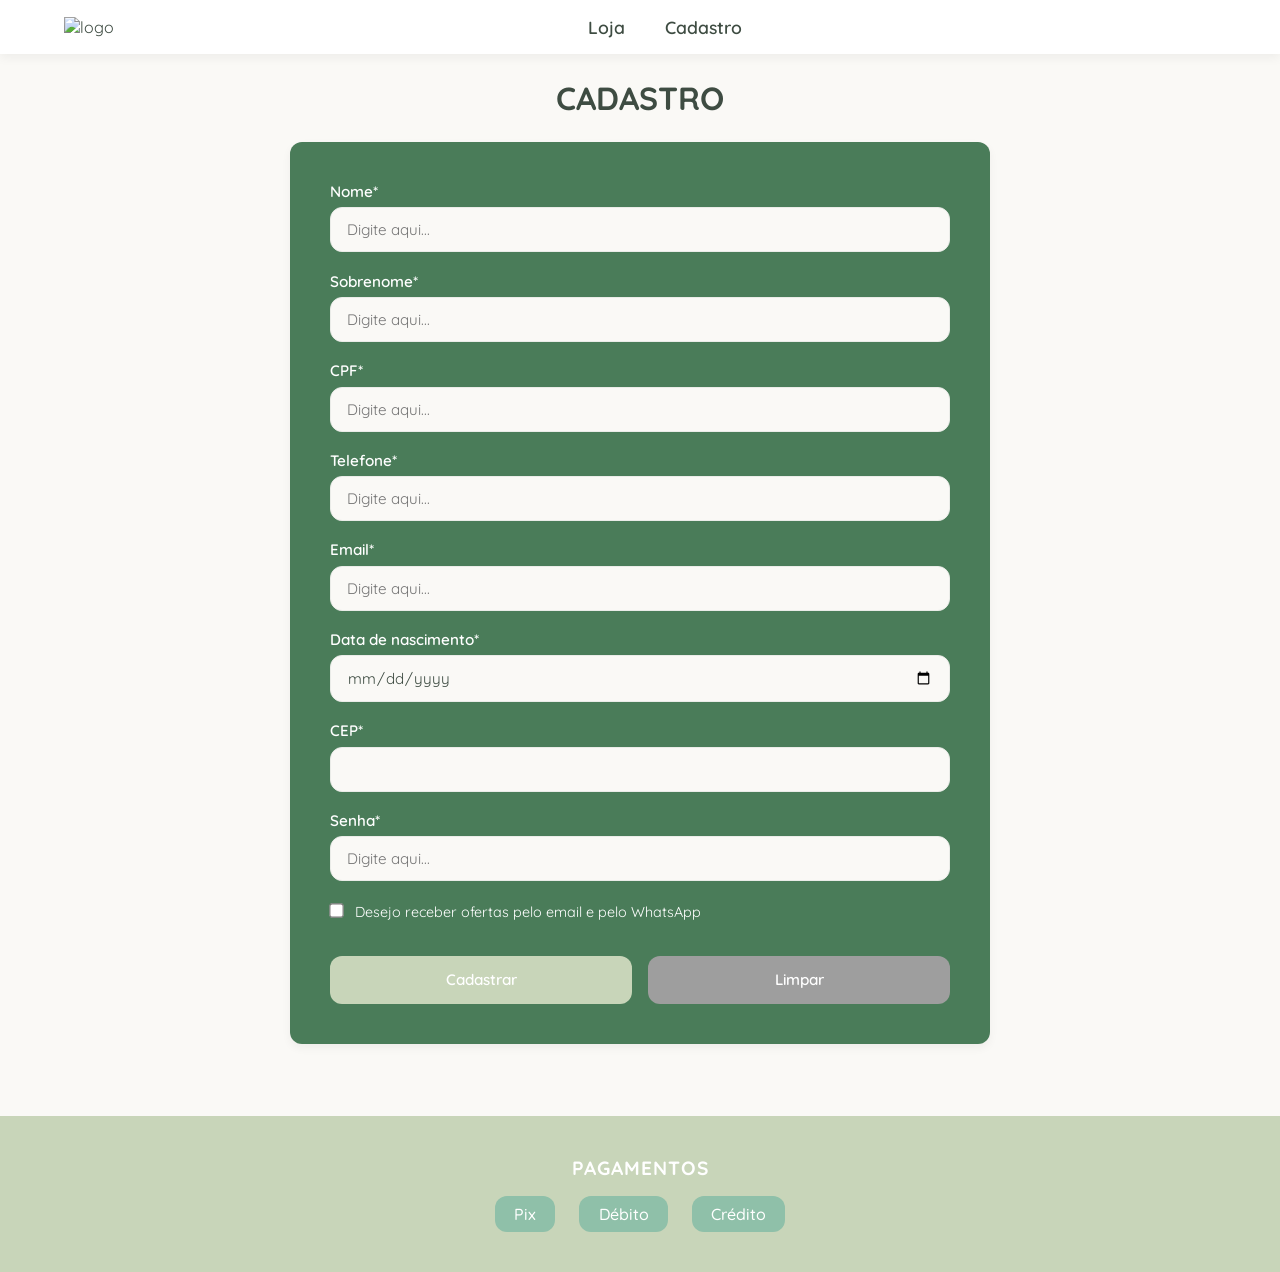
==== cadastro/index.html @ 9ee9cdb0 "starting cep" ====
<!DOCTYPE html>
<html lang="en">

<head>
    <meta charset="UTF-8">
    <meta name="viewport" content="width=device-width, initial-scale=1.0">
    <title>Natu | Cadastro</title>

    <link rel="stylesheet" href="../root.css">
    <link rel="stylesheet" href="style.css">

    <link rel="shortcut icon" href="../img/geral/nobgLogo.png" type="image/x-icon">
</head>

<body>
    <header>
        <div class="logo">
            <img src="../img/geral/nobgLogo.png" alt="logo">
        </div>

        <div class="menu">
            <a href="../">Loja</a>
            <a href="./">Cadastro</a>
        </div>

        <div class="cart">
            <a href="../cart/">
                <i class="fa-solid fa-cart-shopping"></i>
            </a>
        </div>
    </header>

    <main>
        <h1>CADASTRO</h1>
        <form>
            <div class="formItem">
                <label for="nam">Nome*</label>
                <input type="text" placeholder="Digite aqui..." name="nam" id="nam" required>
            </div>

            <div class="formItem">
                <label for="secNam">Sobrenome*</label>
                <input type="text" placeholder="Digite aqui..." name="secNam" id="secNam" required>
            </div>

            <div class="formItem">
                <label for="cpf">CPF*</label>
                <input type="text" inputmode="numeric" pattern="\d{11}" placeholder="Digite aqui..." name="cpf" id="cpf"
                    maxlength="11" required>
            </div>

            <div class="formItem">
                <label for="tel">Telefone*</label>
                <input type="text" inputmode="numeric" placeholder="Digite aqui..." name="tel" id="tel" pattern="\d{11}"
                    maxlength="11" required>
            </div>

            <div class="formItem">
                <label for="email">Email*</label>
                <input type="email" placeholder="Digite aqui..." name="email" id="email" required>
            </div>

            <div class="formItem">
                <label for="birth">Data de nascimento*</label>
                <input type="date" name="birth" id="birth" required>
            </div>

            <div class="formItem">
                <label for="cep">CEP*</label>
                <input type="text" inputmode="numeric" name="cep" id="cep" pattern="\d{8}" maxlength="8" required>
            </div>

            <div class="formItem hiddenItem">
                <label for="logr">Logradouro</label>
                <input type="text" name="logr" id="logr" disabled required>
            </div>

            <div class="formItem hiddenItem">
                <label for="comp">Complemento</label>
                <input type="text" placeholder="Digite aqui..." name="comp" id="comp">
            </div>

            <div class="formItem hiddenItem">
                <label for="num">Número</label>
                <input type="number" placeholder="Digite aqui..." name="num" id="num">
            </div>

            <div class="formItem">
                <label for="password">Senha*</label>
                <input type="password" placeholder="Digite aqui..." name="password" id="password" required>
            </div>

            <div>
                <input type="checkbox" name="notif" id="notif">
                <label for="notif">Desejo receber ofertas pelo email e pelo WhatsApp</label>
            </div>

            <div>
                <input type="submit" value="Cadastrar">
                <input type="reset" value="Limpar">
            </div>
        </form>
    </main>

    <footer>
        <div class="pagamentos">
            <h3>PAGAMENTOS</h3>
            <ul>
                <li>Pix</li>
                <li>Débito</li>
                <li>Crédito</li>
            </ul>
        </div>
    </footer>

    <script src="https://kit.fontawesome.com/1090c0e9f6.js" crossorigin="anonymous"></script>

    <script src="../js/cad.js" defer></script>
</body>

</html>
---- root.css ----
@import url('https://fonts.googleapis.com/css2?family=Quicksand:wght@300..700&display=swap');

:root {
  --cor-primaria: #4A7C59;
  --cor-secundaria: #8FC0A9;
  --cor-terciaria: #C8D5B9;
  
  --cor-fundo: #FAF9F6;
  --cor-fundo-card: #FFFFFF;
  --cor-texto: #3E4C42;
  --cor-texto-claro: #FFFFFF;
  --cor-borda: #EAECE8;

  --borda-raio: 12px;
  --sombra-padrao: 0 4px 10px rgba(0, 0, 0, 0.05); 
}

* {
  margin: 0;
  padding: 0;
  box-sizing: border-box;
  font-family: "Quicksand", sans-serif;
}

input[type="number"]::-webkit-inner-spin-button,
input[type="number"]::-webkit-outer-spin-button {
  -webkit-appearance: none;
  margin: 0;
}

input[type="number"] {
  -moz-appearance: textfield;
}

body {
  background-color: var(--cor-fundo);
  color: var(--cor-texto);
  min-height: 100vh;
  display: flex;
  flex-direction: column;
}

main {
  flex: 1; 
  padding: 1.5rem;
}

.divStyle1 {
  background-color: var(--cor-secundaria); 
  width: 90%;

  padding: 1.5rem;
  gap: 1.5rem;

  margin-bottom: 1.5rem;

  border-radius: var(--borda-raio);
  display: flex;
  flex-wrap: wrap;
  justify-content: center;
  align-items: center;

  margin-left: auto;
  margin-right: auto;
}

.divStyle1 button {
  background: transparent;
  border: none;
  color: #f1f1f1;
  font-size: 0.95rem;
  font-weight: 600;
  cursor: pointer;
  padding: 0.5rem 0.8rem;
  border-radius: 6px;
  transition: all 0.3s ease;
}

.divStyle1 button:hover {
  color: #ffffff;
  background-color: rgba(255, 255, 255, 0.1);
}

.divStyle1 button.selected {
  background-color: #121620;
  color: #ffffff;
  font-weight: 700;
}

header {
  background-color: var(--cor-fundo-card);
  display: flex;
  justify-content: space-between;
  align-items: center;
  padding: 1rem 5%;
  box-shadow: var(--sombra-padrao);
  position: sticky;
  top: 0;
  z-index: 100;
}

.logo img {
  height: 50px;
  width: auto;
  object-fit: contain;
}

.menu {
  display: flex;
  gap: 2.5rem;
}

.menu a {
  text-decoration: none;
  color: var(--cor-texto);
  font-weight: 600;
  font-size: 1.1rem;
  transition: color 0.3s ease;
}

.menu a:hover {
  color: var(--cor-primaria);
}

.cart a {
  text-decoration: none;
  color: var(--cor-texto);
  font-size: 1.5rem;
  transition: color 0.3s ease, scale 0.3s ease;
  display: inline-block;
}

.cart a:hover {
  color: var(--cor-primaria);
  scale: 1.1;
}

footer {
  background-color: var(--cor-terciaria);
  color: var(--cor-texto-claro);
  padding: 2.5rem 5%;
  margin-top: auto;
  display: flex;
  justify-content: center;
  align-items: center;
  text-align: center;
}

.pagamentos h3 {
  font-size: 1.2rem;
  margin-bottom: 1rem;
  font-weight: 700;
  letter-spacing: 1px;
}

.pagamentos ul {
  list-style: none;
  display: flex;
  gap: 1.5rem;
  justify-content: center;
}

.pagamentos ul li {
  font-weight: 500;
  background-color: var(--cor-secundaria);
  color: var(--cor-texto-claro);
  padding: 0.5rem 1.2rem;
  border-radius: var(--borda-raio);
  cursor: default;
}
---- cadastro/style.css ----
h1 {
    text-align: center;
    margin-bottom: 1.5rem;
}

form {
    background-color: var(--cor-primaria);
    width: 100%;
    max-width: 700px;
    margin: 0 auto 3rem auto;
    padding: 2.5rem;
    border-radius: var(--borda-raio);
    box-shadow: var(--sombra-padrao);
    display: flex;
    flex-direction: column;
    gap: 1.2rem;

    * {
        color: var(--cor-texto-claro);
    }
}

/* Estrutura dos campos */
.formItem {
    display: flex;
    flex-direction: column;
    gap: 0.4rem;
}

/* Labels */
.formItem label {
    font-weight: 600;
    font-size: 0.95rem;
}

/* Inputs gerais */
.formItem input {
    padding: 0.75rem 1rem;
    border-radius: var(--borda-raio);
    border: 1px solid var(--cor-borda);
    font-size: 0.95rem;
    transition: all 0.25s ease;
    background-color: var(--cor-fundo);
    color: var(--cor-texto) !important;
}

/* Foco elegante */
.formItem input:focus {
    outline: none;
    border-color: var(--cor-primaria);
    box-shadow: 0 0 0 3px rgba(85, 139, 47, 0.15);
}

/* Checkbox */
form>div input[type="checkbox"] {
    accent-color: var(--cor-primaria);
    transform: scale(1.1);
    cursor: pointer;
    margin-right: 0.5rem;
}

form>div label[for="notif"] {
    font-size: 0.9rem;
    cursor: pointer;
}

/* Área dos botões */
form>div:last-child {
    display: flex;
    gap: 1rem;
    margin-top: 1rem;
}

/* Botões */
input[type="submit"],
input[type="reset"] {
    flex: 1;
    padding: 0.9rem;
    border-radius: var(--borda-raio);
    border: none;
    font-weight: 600;
    font-size: 0.95rem;
    cursor: pointer;
    transition: all 0.3s ease;
}

/* Botão primário */
input[type="submit"] {
    background-color: var(--cor-terciaria);
    color: var(--cor-texto-claro);
}

input[type="submit"]:hover {
    filter: brightness(1.1);
}

/* Botão secundário */
input[type="reset"] {
    background-color: #9E9E9E;
    color: var(--cor-texto-claro);
}

input[type="reset"]:hover {
    background-color: #7e7e7e;
}

/* Responsividade */
@media (max-width: 600px) {
    form {
        padding: 1.5rem;
    }

    form>div:last-child {
        flex-direction: column;
    }
}

/* Regra EXCLUSIVA para hiddenItem */
.hiddenItem {
    display: none;
}
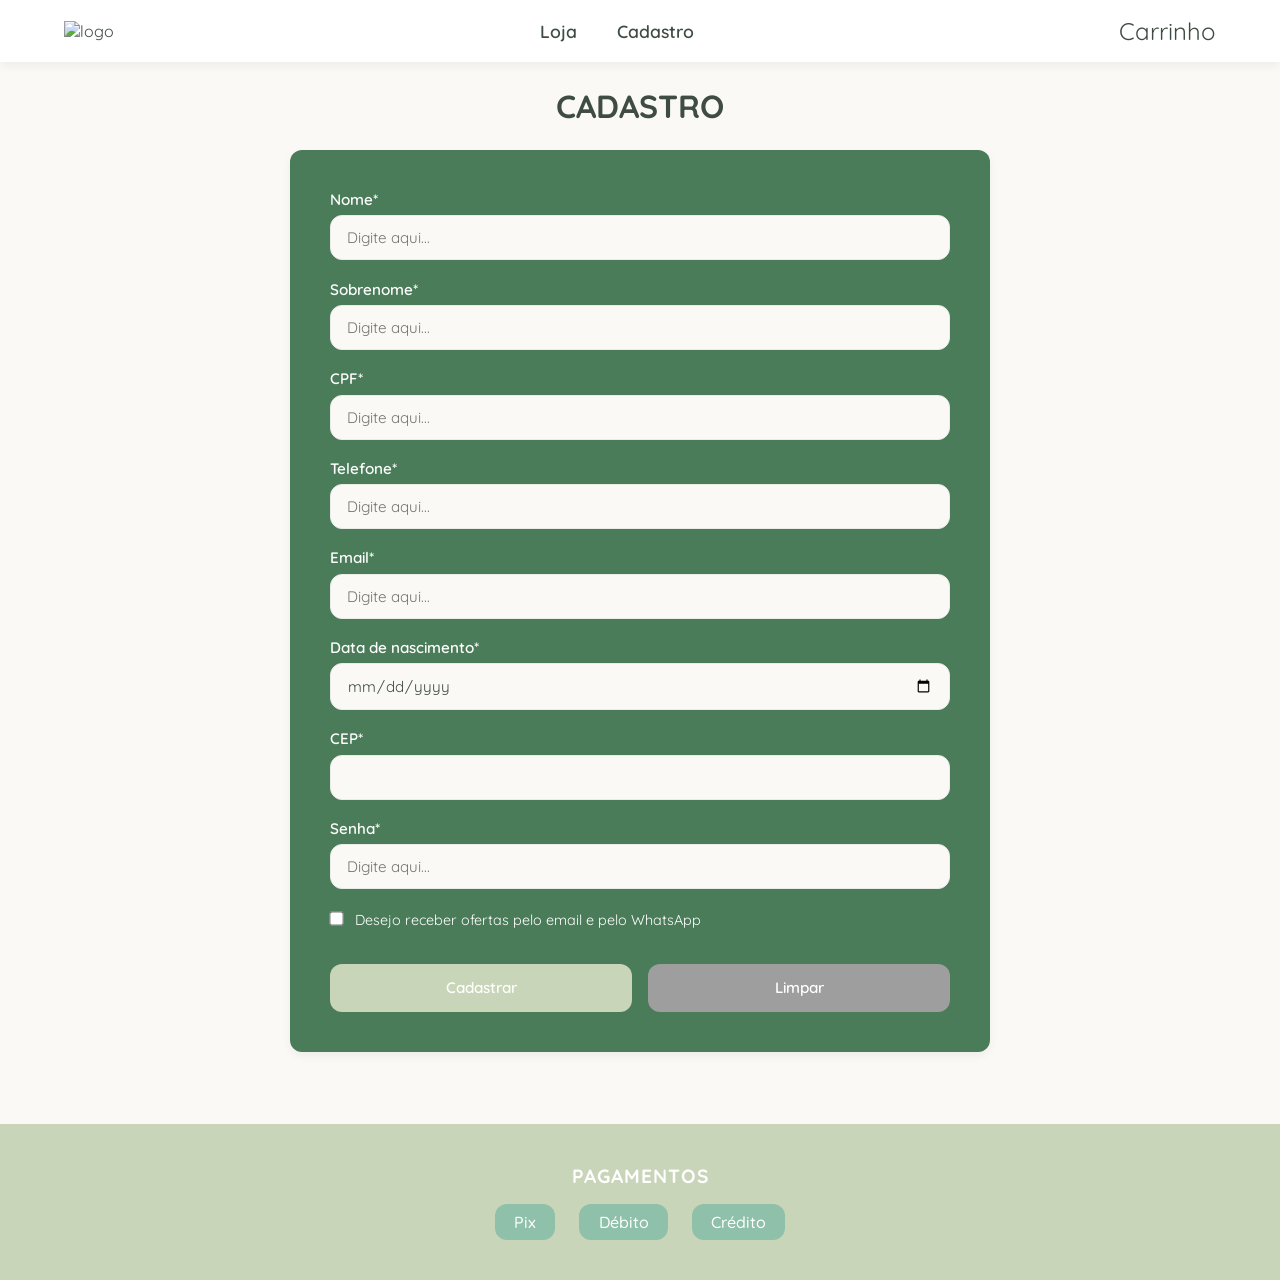
==== commit 2aa3aff9: "implementacao da configuracao firestore e do viacep no cadastro" ====
--- a/cadastro/index.html
+++ b/cadastro/index.html
@@ -25,7 +25,7 @@
 
         <div class="cart">
             <a href="../cart/">
-                <i class="fa-solid fa-cart-shopping"></i>
+                Carrinho
             </a>
         </div>
     </header>
@@ -113,9 +113,7 @@
         </div>
     </footer>
 
-    <script src="https://kit.fontawesome.com/1090c0e9f6.js" crossorigin="anonymous"></script>
-
-    <script src="../js/cad.js" defer></script>
+    <script type="module" src="../js/cad.js" defer></script>
 </body>
 
 </html>
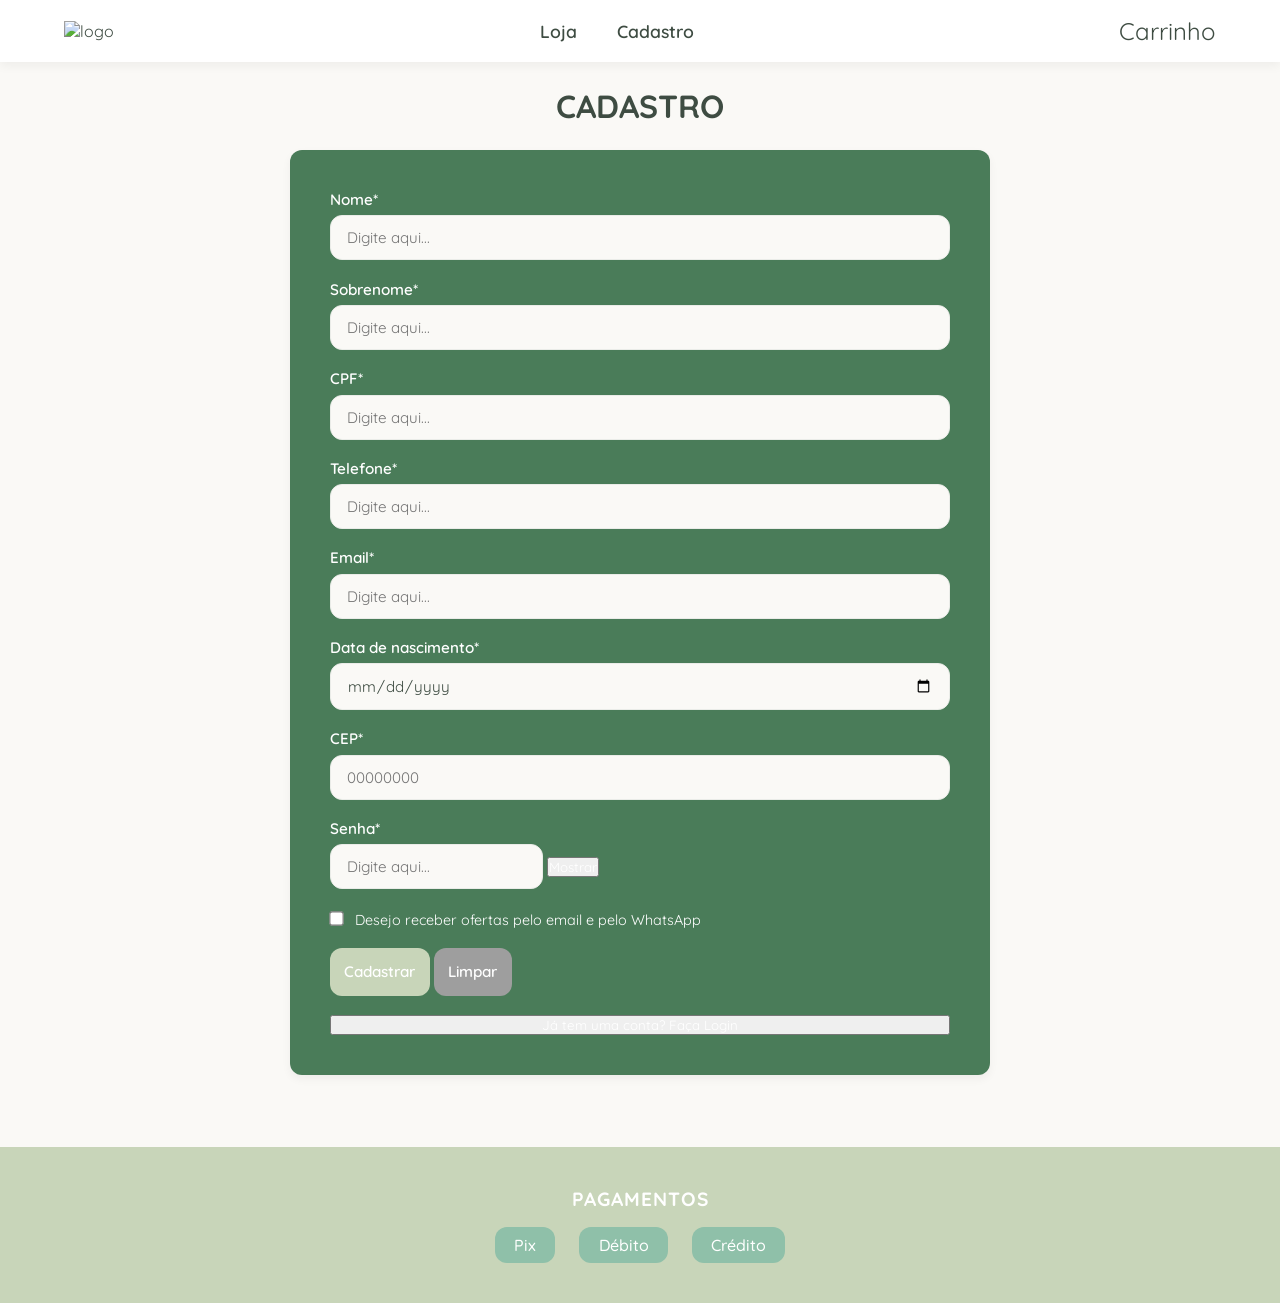
==== commit fdcdc69f: "2.0" ====
--- a/cadastro/index.html
+++ b/cadastro/index.html
@@ -23,33 +23,39 @@
             <a href="./">Cadastro</a>
         </div>
 
-        <div class="cart">
-            <a href="../cart/">
-                Carrinho
-            </a>
+        <div class="rightSide">
+            <div class="userInfo" id="userInfo" style="display: none;">
+                <span>Olá, <strong id="userNameDisplay">Usuário</strong></span>
+            </div>
+
+            <div class="cart">
+                <a href="../cart/">
+                    Carrinho
+                </a>
+            </div>
         </div>
     </header>
 
     <main>
-        <h1>CADASTRO</h1>
-        <form>
-            <div class="formItem">
+        <h1 id="formTitle">CADASTRO</h1>
+        <form id="mainForm">
+            <div class="formItem registerOnly">
                 <label for="nam">Nome*</label>
                 <input type="text" placeholder="Digite aqui..." name="nam" id="nam" required>
             </div>
 
-            <div class="formItem">
+            <div class="formItem registerOnly">
                 <label for="secNam">Sobrenome*</label>
                 <input type="text" placeholder="Digite aqui..." name="secNam" id="secNam" required>
             </div>
 
-            <div class="formItem">
+            <div class="formItem registerOnly">
                 <label for="cpf">CPF*</label>
                 <input type="text" inputmode="numeric" pattern="\d{11}" placeholder="Digite aqui..." name="cpf" id="cpf"
                     maxlength="11" required>
             </div>
 
-            <div class="formItem">
+            <div class="formItem registerOnly">
                 <label for="tel">Telefone*</label>
                 <input type="text" inputmode="numeric" placeholder="Digite aqui..." name="tel" id="tel" pattern="\d{11}"
                     maxlength="11" required>
@@ -60,37 +66,40 @@
                 <input type="email" placeholder="Digite aqui..." name="email" id="email" required>
             </div>
 
-            <div class="formItem">
+            <div class="formItem registerOnly">
                 <label for="birth">Data de nascimento*</label>
                 <input type="date" name="birth" id="birth" required>
             </div>
 
-            <div class="formItem">
+            <div class="formItem registerOnly">
                 <label for="cep">CEP*</label>
-                <input type="text" inputmode="numeric" name="cep" id="cep" pattern="\d{8}" maxlength="8" required>
+                <input type="text" placeholder="00000000" inputmode="numeric" name="cep" id="cep" pattern="\d{8}" maxlength="8" required>
             </div>
 
             <div class="formItem hiddenItem">
                 <label for="logr">Logradouro</label>
-                <input type="text" name="logr" id="logr" disabled required>
+                <input type="text" name="logr" id="logr" disabled class="addressInput" required>
             </div>
 
             <div class="formItem hiddenItem">
                 <label for="comp">Complemento</label>
-                <input type="text" placeholder="Digite aqui..." name="comp" id="comp">
+                <input type="text" placeholder="Digite aqui..." name="comp" id="comp" class="addressInput">
             </div>
 
             <div class="formItem hiddenItem">
                 <label for="num">Número</label>
-                <input type="number" placeholder="Digite aqui..." name="num" id="num">
+                <input type="number" placeholder="Digite aqui..." name="num" id="num" class="addressInput">
             </div>
 
             <div class="formItem">
                 <label for="password">Senha*</label>
-                <input type="password" placeholder="Digite aqui..." name="password" id="password" required>
+                <div class="pass-wrapper">
+                    <input type="password" placeholder="Digite aqui..." name="password" id="password" required>
+                    <button type="button" id="togglePasswordBtn">Mostrar</button>
+                </div>
             </div>
 
-            <div>
+            <div class="registerOnly">
                 <input type="checkbox" name="notif" id="notif">
                 <label for="notif">Desejo receber ofertas pelo email e pelo WhatsApp</label>
             </div>
@@ -99,6 +108,8 @@
                 <input type="submit" value="Cadastrar">
                 <input type="reset" value="Limpar">
             </div>
+            
+            <button id="toggleModeBtn">Já tem uma conta? Faça Login</button>
         </form>
     </main>
 
@@ -113,7 +124,8 @@
         </div>
     </footer>
 
-    <script type="module" src="../js/cad.js" defer></script>
+    <script type="module" src="../js/public.js" defer></script>
+    <script src="../js/public.js"></script>
 </body>
 
 </html>
